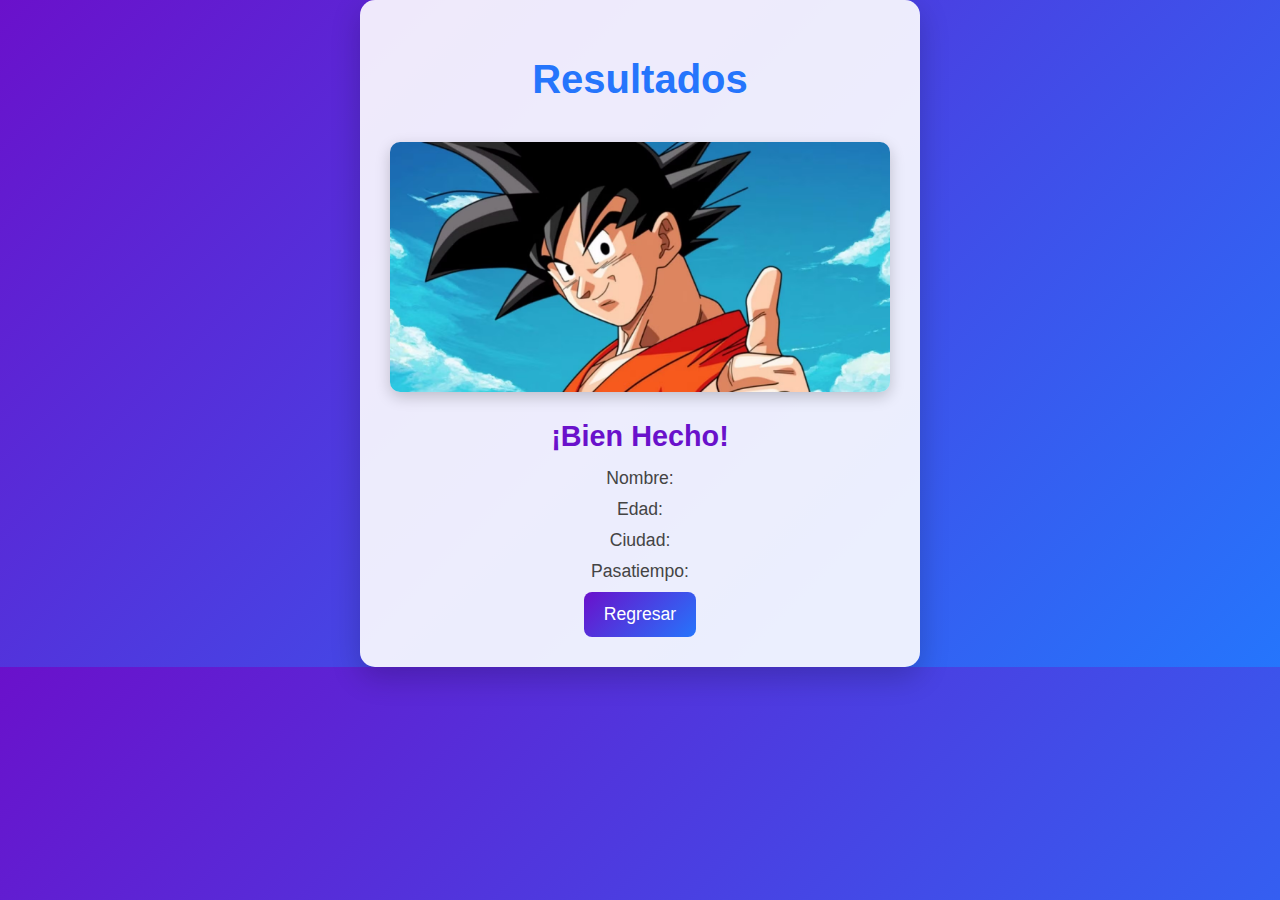
==== resultados.html @ bfcc2d3c "initial commit" ====
<!DOCTYPE html>
<html lang="es">
<head>
    <meta charset="UTF-8">
    <meta name="viewport" content="width=device-width, initial-scale=1.0">
    <title>¡Resultados de datos!</title>
    <link rel="stylesheet" href="style.css">
</head>
<body>
    <div class="dive2">
        <h1>Resultados</h1>
        <img src="./Goku-Feature-Image.avif" alt="Imagen de preferencia">
        <h2>¡Bien Hecho!</h2>
        <p>Nombre: <span id="resultadoNombre"></span></p>
        <p>Edad: <span id="resultadoEdad"></span></p>
        <p>Ciudad: <span id="resultadoCiudad"></span></p>
        <p>Pasatiempo: <span id="resultadoPasatiempo"></span></p>
        <button onclick="window.history.back()">Regresar</button>
    </div>
    <script>
        const urlParams = new URLSearchParams(window.location.search);
        document.getElementById('resultadoNombre').textContent = urlParams.get('nombre');
        document.getElementById('resultadoEdad').textContent = urlParams.get('edad');
        document.getElementById('resultadoCiudad').textContent = urlParams.get('ciudad');
        document.getElementById('resultadoPasatiempo').textContent = urlParams.get('pasatiempo');
    </script>
</body>
</html>
---- style.css ----
body {
    font-family: 'Segoe UI', Tahoma, Geneva, Verdana, sans-serif;
    background: linear-gradient(135deg, #6a11cb, #2575fc);
    color: #fff;
    margin: 0;
    padding: 0;
    display: flex;
    justify-content: center;
    align-items: center;
}

.dive, .dive2 {
    max-height: fit-content;
    width: 90%;
    max-width: 500px;
    padding: 30px;
    background: rgba(255, 255, 255, 0.9);
    border-radius: 15px;
    box-shadow: 0 10px 30px rgba(0, 0, 0, 0.2);
    text-align: center;
    color: #333;
}

h1 {
    font-size: 2.5rem;
    margin-bottom: 20px;
    color: #2575fc;
}

h2 {
    font-size: 1.8rem;
    margin-bottom: 15px;
    color: #6a11cb;
}

form {
    display: flex;
    flex-direction: column;
    gap: 15px;
}

label {
    font-size: 1.1rem;
    font-weight: bold;
    color: #444;
}

input {
    padding: 10px;
    border: 2px solid #ddd;
    border-radius: 8px;
    font-size: 1rem;
    transition: border-color 0.3s ease;
}

input:focus {
    border-color: #2575fc;
    outline: none;
}
 button:disabled {
            background: rgba(128, 128, 128, 0.5);
            cursor: not-allowed;
        }

button {
    background: linear-gradient(135deg, #6a11cb, #2575fc);
    color: white;
    padding: 12px 20px;
    border: none;
    border-radius: 8px;
    font-size: 1.1rem;
    cursor: pointer;
    transition: transform 0.3s ease, box-shadow 0.3s ease;
}

button:hover {
    transform: translateY(-3px);
    box-shadow: 0 5px 15px rgba(0, 0, 0, 0.3);
}

img {
    max-width: 100%;
    height: auto;
    border-radius: 10px;
    margin-top: 20px;
    box-shadow: 0 5px 15px rgba(0, 0, 0, 0.2);
}

p {
    font-size: 1.1rem;
    margin: 10px 0;
    color: #444;
}

p:hover {
    color: #2575fc;
    transition: color 0.3s ease;
}
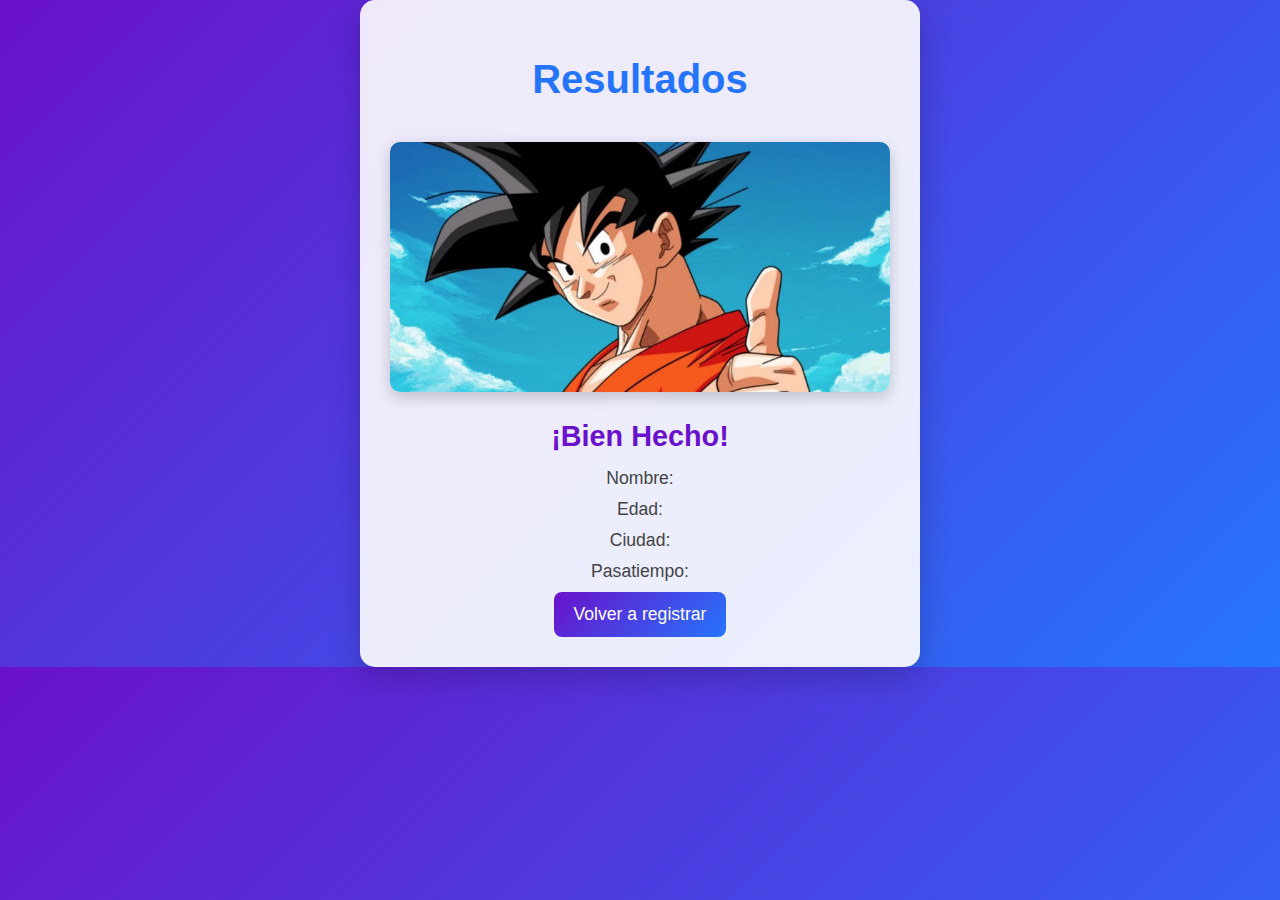
==== commit 9a5d69b2: "second part" ====
--- a/resultados.html
+++ b/resultados.html
@@ -15,14 +15,19 @@
         <p>Edad: <span id="resultadoEdad"></span></p>
         <p>Ciudad: <span id="resultadoCiudad"></span></p>
         <p>Pasatiempo: <span id="resultadoPasatiempo"></span></p>
-        <button onclick="window.history.back()">Regresar</button>
+        <button id="volverBtn">Volver a registrar</button>
     </div>
-    <script>
-        const urlParams = new URLSearchParams(window.location.search);
-        document.getElementById('resultadoNombre').textContent = urlParams.get('nombre');
-        document.getElementById('resultadoEdad').textContent = urlParams.get('edad');
-        document.getElementById('resultadoCiudad').textContent = urlParams.get('ciudad');
-        document.getElementById('resultadoPasatiempo').textContent = urlParams.get('pasatiempo');
-    </script>
+
+    <div id="myModal" class="modal">
+        <div class="modal-content">
+            <span class="close">&times;</span>
+            <div style="font-size: 50px; color: #f44336;">&#10067;</div>
+            <p>¿Quieres volver a realizar el registro?</p>
+            <button id="confirmBtn">Aceptar</button>
+            <button id="cancelBtn">Cancelar</button>
+        </div>
+    </div>
+
+    <script src="app.js"></script>
 </body>
 </html>--- a/style.css
+++ b/style.css
@@ -95,4 +95,55 @@
 p:hover {
     color: #2575fc;
     transition: color 0.3s ease;
+}
+.modal {
+    display: none;
+    position: fixed;
+    z-index: 1;
+    left: 0;
+    top: 0;
+    width: 100%;
+    height: 100%;
+    overflow: auto;
+    background-color: rgba(0,0,0,0.4);
+    display: flex;
+    justify-content: center;
+    align-items: center;
+}
+.modal-content {
+    background-color: #fefefe;
+    padding: 20px;
+    border: 1px solid #888;
+    border-radius: 10px;
+    width: 80%;
+    max-width: 500px;
+    box-shadow: 0 5px 15px rgba(0,0,0,0.3);
+    text-align: center;
+}
+.close {
+    color: #aaa;
+    float: right;
+    font-size: 28px;
+    font-weight: bold;
+    cursor: pointer;
+}
+.close:hover,
+.close:focus {
+    color: black;
+    text-decoration: none;
+}
+.modal button {
+    margin: 10px;
+    padding: 10px 20px;
+    border: none;
+    border-radius: 5px;
+    cursor: pointer;
+}
+#confirmBtn {
+    background-color: #4CAF50;
+    color: white;
+}
+#cancelBtn {
+    background-color: #f44336;
+    color: white;
 }